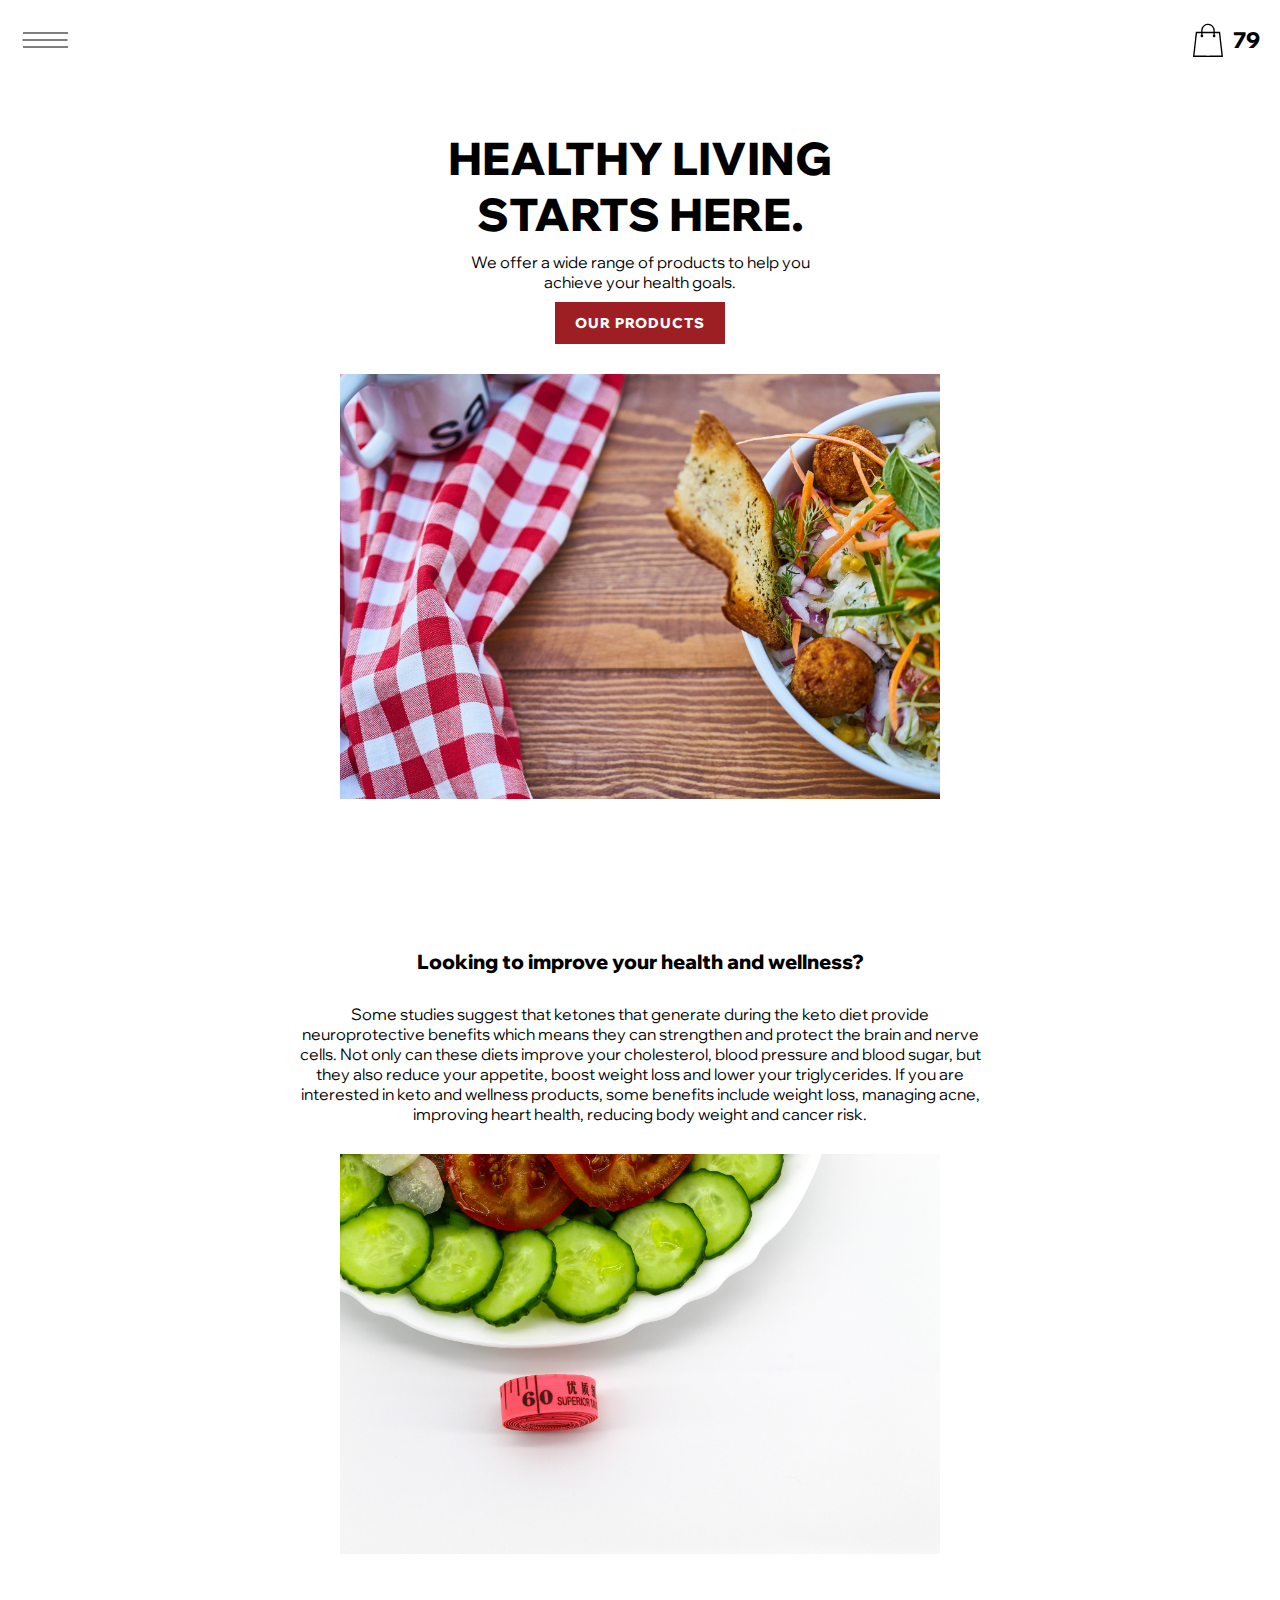
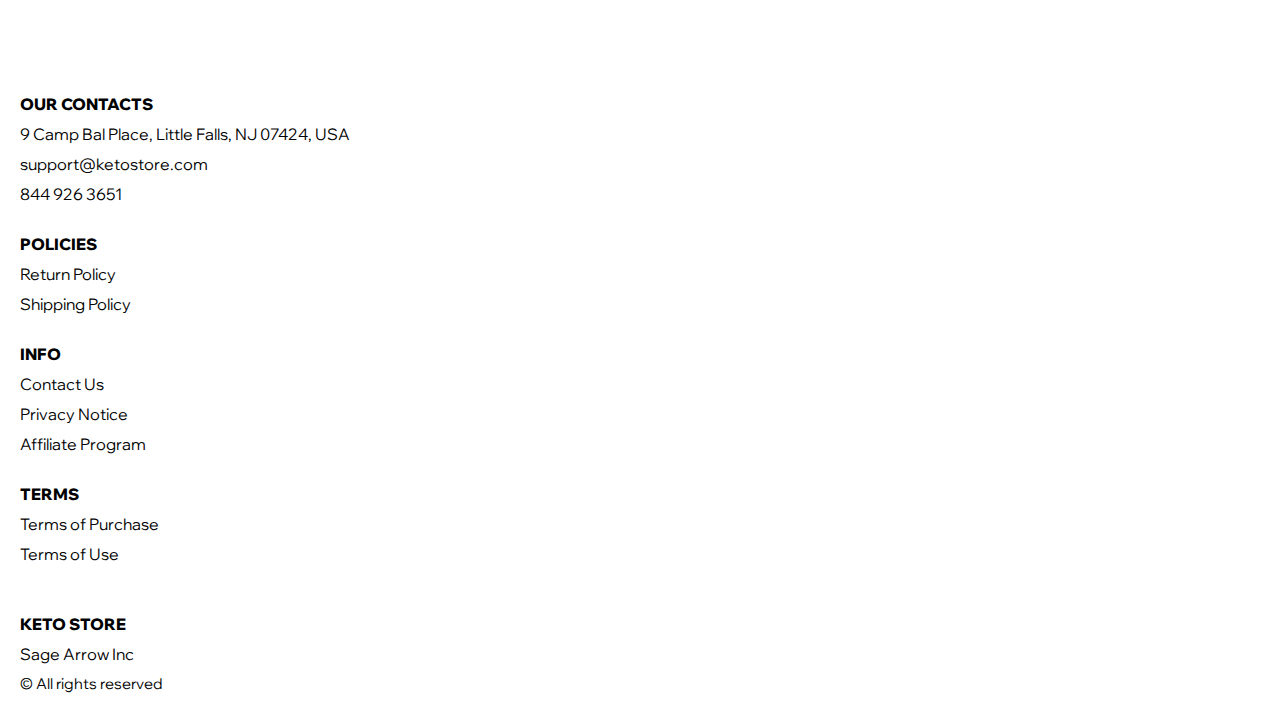
==== index.html @ 3be4cb84 "+" ====
<!DOCTYPE html>
<html lang="en">
  <head>
    <meta charset="UTF-8" />
    <meta http-equiv="X-UA-Compatible" content="IE=edge" />
    <meta name="viewport" content="width=device-width, initial-scale=1.0" />
    <link rel="stylesheet" href="./css/style.css" />
    <title>Shop</title>
  </head>

  <body class="front-page__main">
    <div class="wrapper">
      <div class="error__overlay js_error__overlay">
        <div class="error">
          <span class="text bold error__text error__title">ERROR:</span>
          <p class="text error__text">
            You cannot add more than $500 worth of items to your cart.
          </p>
          <p class="text error__text">The selected item will not be added.</p>
          <button class="text error__btn js_error__btn">close</button>
        </div>
      </div>

      <main class="main">
        <div class="hero__wrapper-main">
          <div class="header__wrapper">
            <div class="container">
          
          
             <header class="header">
               <div class="header__top">
                 <div class="header__btn-block">
                   <button class="header__btn js_menu-btn">
                     <span></span>
                   </button>
                 </div>
     
                   <nav class="nav js_menu">
                     <a href="./index.html" class="header__logo logo js_website-name"></a>
                   
                     <ul class="nav__list">
                       <li class="nav__item">
                         <a href="./contacts.html" class="nav__item">Contact Us</a>
                       </li>
                       <li class="nav__item">
                         <a href="./return.html" class="nav__item">Return Policy</a>
                       </li>
                       <li class="nav__item">
                         <a href="./purchase.html" class="nav__item">Terms of Purchase</a>
                       </li>
                       <li class="nav__item">
                         <a href="./privacy.html" class="nav__item">Privacy Notice</a>
                       </li>
                       <li class="nav__item">
                         <a href="./shipping.html" class="nav__item">Shipping Policy</a>
                       </li>
                       <li class="nav__item">
                         <a href="./use.html" class="nav__item">Terms of Use</a>
                       </li>
                     </ul>
                   </nav>
     
                   <a href="./shop.html" class="cart__span-box">
                        
                     <svg version="1.0" xmlns="http://www.w3.org/2000/svg" width="884.000000pt" height="980.000000pt" viewBox="0 0 884.000000 980.000000" preserveAspectRatio="xMidYMid meet">
                    
                    <g transform="translate(0.000000,980.000000) scale(0.100000,-0.100000)" stroke="none">
                    <path d="M4190 9785 c-397 -49 -766 -214 -1078 -479 -198 -169 -378 -403 -492
                    -640 -142 -295 -175 -460 -186 -931 -2 -126 -7 -254 -10 -282 l-5 -53 -784 0
                    c-431 0 -786 -4 -789 -8 -7 -11 -57 -438 -256 -2182 -403 -3524 -580 -5101
                    -580 -5162 l0 -48 4410 0 4410 0 0 46 c0 53 -25 278 -250 2264 -404 3559 -578
                    5068 -586 5082 -3 4 -358 8 -789 8 l-784 0 -5 53 c-3 28 -8 164 -11 301 -8
                    366 -25 491 -96 700 -298 870 -1211 1443 -2119 1331z m555 -419 c203 -46 435
                    -147 597 -262 109 -78 297 -267 375 -377 70 -100 168 -287 207 -395 71 -198
                    96 -386 96 -709 l0 -223 -1600 0 -1600 0 0 219 c0 228 11 374 36 501 39 191
                    146 435 267 607 77 109 266 299 372 375 197 139 461 247 680 278 97 14 489 4
                    570 -14z m-2315 -2595 l0 -219 -54 -40 c-105 -80 -151 -185 -144 -331 6 -113
                    44 -197 122 -269 90 -81 132 -97 261 -97 98 0 116 3 167 27 76 35 153 109 192
                    183 30 57 31 65 31 175 0 106 -2 119 -28 170 -16 30 -57 84 -93 120 l-64 66 0
                    217 0 217 1600 0 1600 0 0 -217 0 -217 -64 -66 c-36 -36 -77 -90 -93 -120 -26
                    -51 -28 -64 -28 -170 0 -110 1 -118 31 -175 39 -74 116 -148 192 -183 51 -24
                    69 -27 167 -27 129 0 171 16 261 97 78 72 116 156 122 269 7 145 -38 248 -144
                    332 l-54 42 0 217 0 218 615 0 c338 0 615 -3 615 -7 0 -5 5 -37 10 -73 18
                    -125 261 -2247 520 -4540 197 -1744 221 -1961 215 -1971 -8 -12 -7922 -12
                    -7929 0 -7 10 30 344 224 2061 291 2568 505 4432 516 4498 l6 32 614 0 614 0
                    0 -219z"></path>
                    </g>
                    </svg>
                       <span class="cart__span js_cart__span">79</span>
                   </a>
               
               </div>
             </header>
          
           </div>
         </div>

          <div class="hero__wrapper">
            <div class="container">
              <section class="hero">
                <img src="./img/bg.jpg" alt="" class="hero__bg-img">
                <div class="hero__inner">
                  <div class="hero__block">
                    <h1 class="title js_main-title"></h1>
                      <p class="text js_sub-title"></p>  
                      <a href="./products.html" class="btn phrase__btn">our products</a>
                           
                  </div>
                   <img src="./img/bg2.jpg" alt="" class="hero__img ">
                </div>
              </section>
            </div>
          </div>
        </div>


        <div class="phrase__wrapper">
          <div class="container">
            <section class="phrase">
              
              <div class="phrase__block">
                <h2 class="phrase__title js_main-second-title"></h2>
                <p class="text js_second-sub-title"></p>
           
              </div>
               <img src="./img/bg3.jpg" alt="" class="phrase__img">
             
            </section>
          </div>
        </div>
      </main>

      <div class="footer__wrapper">
        <div class="container">
              <footer class="footer">
          
                <div class="footer__top">
                  <div class="footer__top-block">
                    <div class="footer__block">
                      <p class="footer__title">Our Contacts</p>
                      <ul class="footer__list">
                        <li class="footer__item">
                          <span class="text text--mb js_website-address"></span>
                         </li>
                         <li class="footer__item">
                          <a href="" class="footer__link js_website-email"></a>
                          </li>
                          <li class="footer__item">
                            <a href="" class="footer__link js_website-phone"></a>
                          </li>
                      </ul>
                    </div>
              
                    <div class="footer__block">
                      <p class="footer__title">Policies</p>
                      <ul class="footer__list">
                        <li class="footer__item">
                          <a href="./return.html" class="footer__link">Return Policy</a>
                         </li>
                         <li class="footer__item">
                           <a href="./shipping.html" class="footer__link">Shipping Policy</a>
                          </li>
                      </ul>
                    </div>
                    <div class="footer__block">
                      <p class="footer__title">Info</p>
                      <ul class="footer__list">
                        <li class="footer__item">
                          <a href="./contacts.html" class="footer__link">Contact Us</a>
                         </li>
                         <li class="footer__item">
                           <a href="./privacy.html" class="footer__link">Privacy Notice</a>
                          </li>
                          <li class="footer__item">
                            <a href="./affiliate-program.html" class="footer__link">Affiliate Program</a>
                           </li>
                      
                      </ul>
                    </div>
                    <div class="footer__block">
                      <p class="footer__title">Terms</p>
                      <ul class="footer__list">
                        <li class="footer__item">
                          <a href="./purchase.html" class="footer__link">Terms of Purchase</a>
                         </li>
                         <li class="footer__item">
                           <a href="./use.html" class="footer__link">Terms of Use</a>
                          </li>
                      </ul>
                    </div>
                 
                  </div>
                
                </div>
          
                <div class="footer__bottom">
                  <div class="footer__block--bottom">
                   <div>
                    <a href="./index.html" class="footer__logo logo js_website-name"></a>
                    <p class="text text--mb js_website-corp"></p>
                   </div>
                    <span class="footer__span">© All rights reserved</span>
                  </div>
                </div>
              </footer>
            </div>
      </div>
    </div>

    <script
      type="text/javascript"
      src="https://thebestproductmanager.com/products/prices-nxg-object"
    ></script>
    <script type="module" src="./js/on-load.js"></script>
    <script type="module" src="./js/website-data.js"></script>
    <script>
      const menuBtn = document.querySelector('.js_menu-btn');
      const menu = document.querySelector('.js_menu');
      menuBtn.addEventListener('click', () => {
        menuBtn.classList.toggle('active');
        menu.classList.toggle('open-menu');
        document.body.classList.toggle('open-menu');
      });
    </script>
  </body>
</html>
---- css/style.css ----
@import './fonts.css';
@import './vars.css';
@import './utils.css';
@import './header.css';
@import './footer.css';
@import './hero.css';
@import './products.css';
@import './product.css';
@import './text-section.css';
@import './order.css';
@import './thank-you.css';
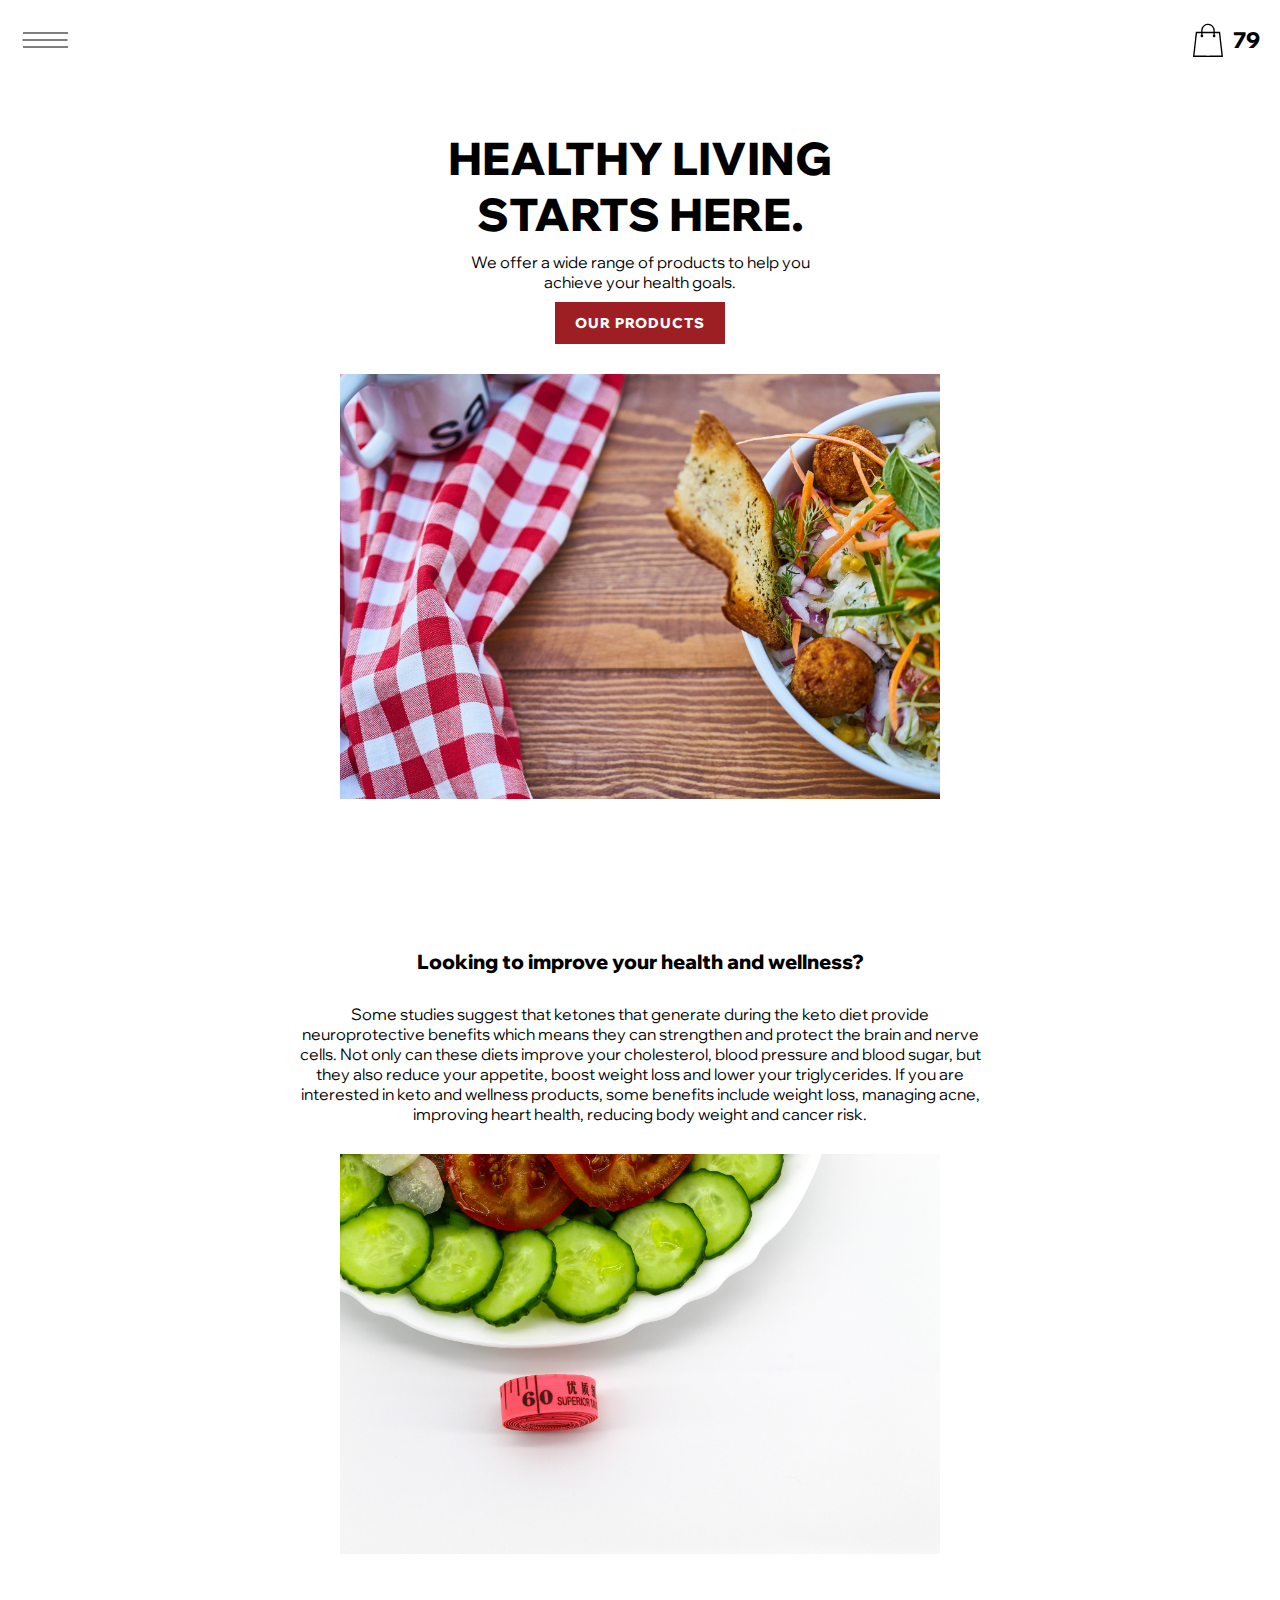
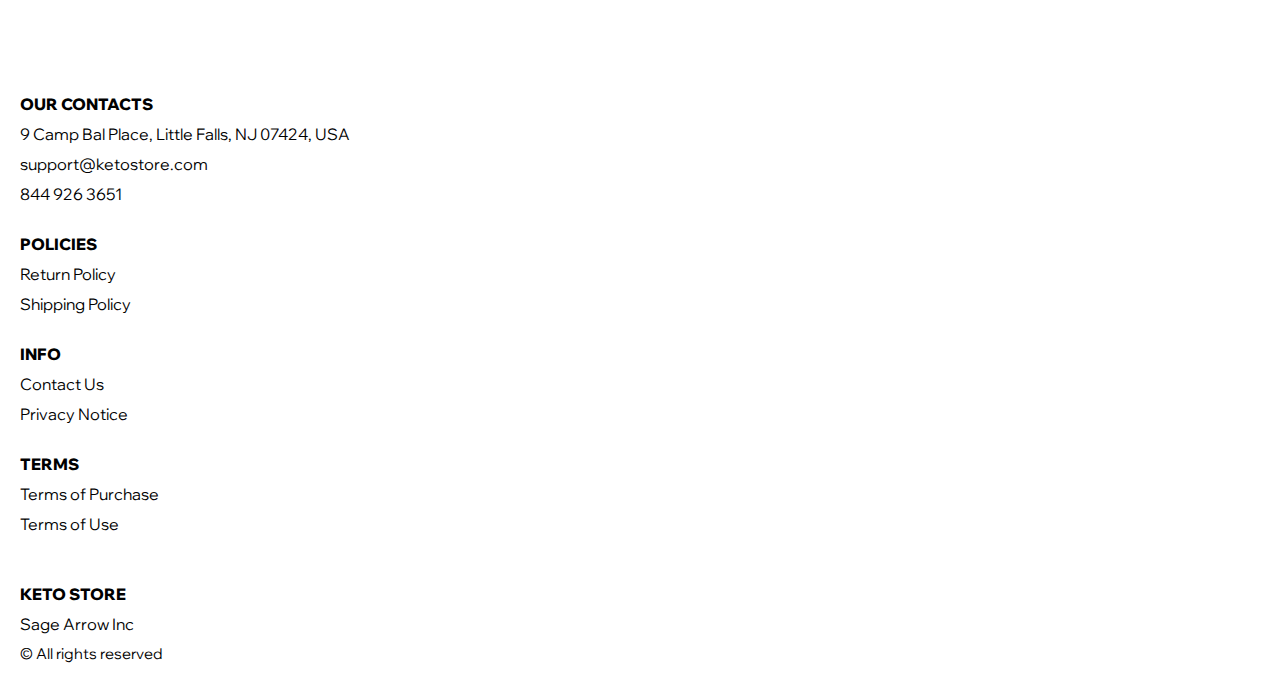
==== commit 679988ea: "remove affiliate-program, return info" ====
--- a/index.html
+++ b/index.html
@@ -171,9 +171,7 @@
                          <li class="footer__item">
                            <a href="./privacy.html" class="footer__link">Privacy Notice</a>
                           </li>
-                          <li class="footer__item">
-                            <a href="./affiliate-program.html" class="footer__link">Affiliate Program</a>
-                           </li>
+                       
                       
                       </ul>
                     </div>
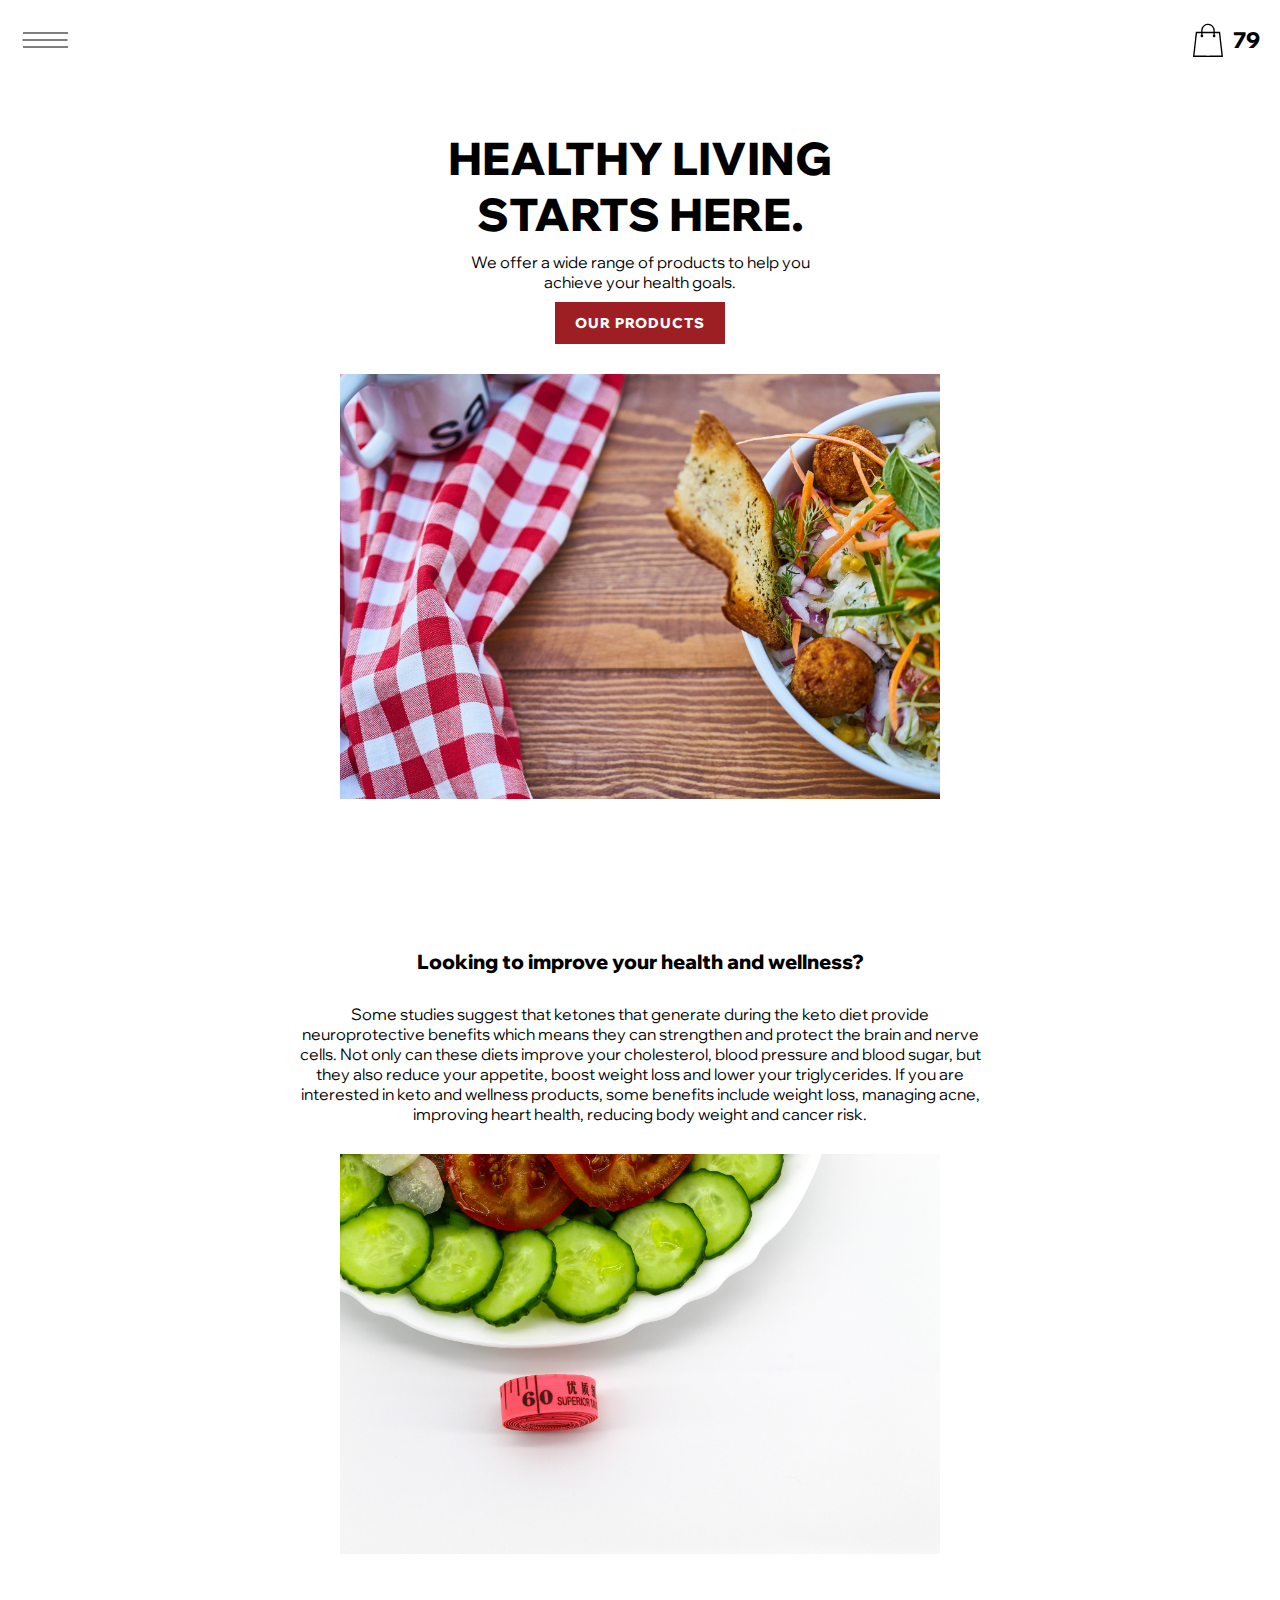
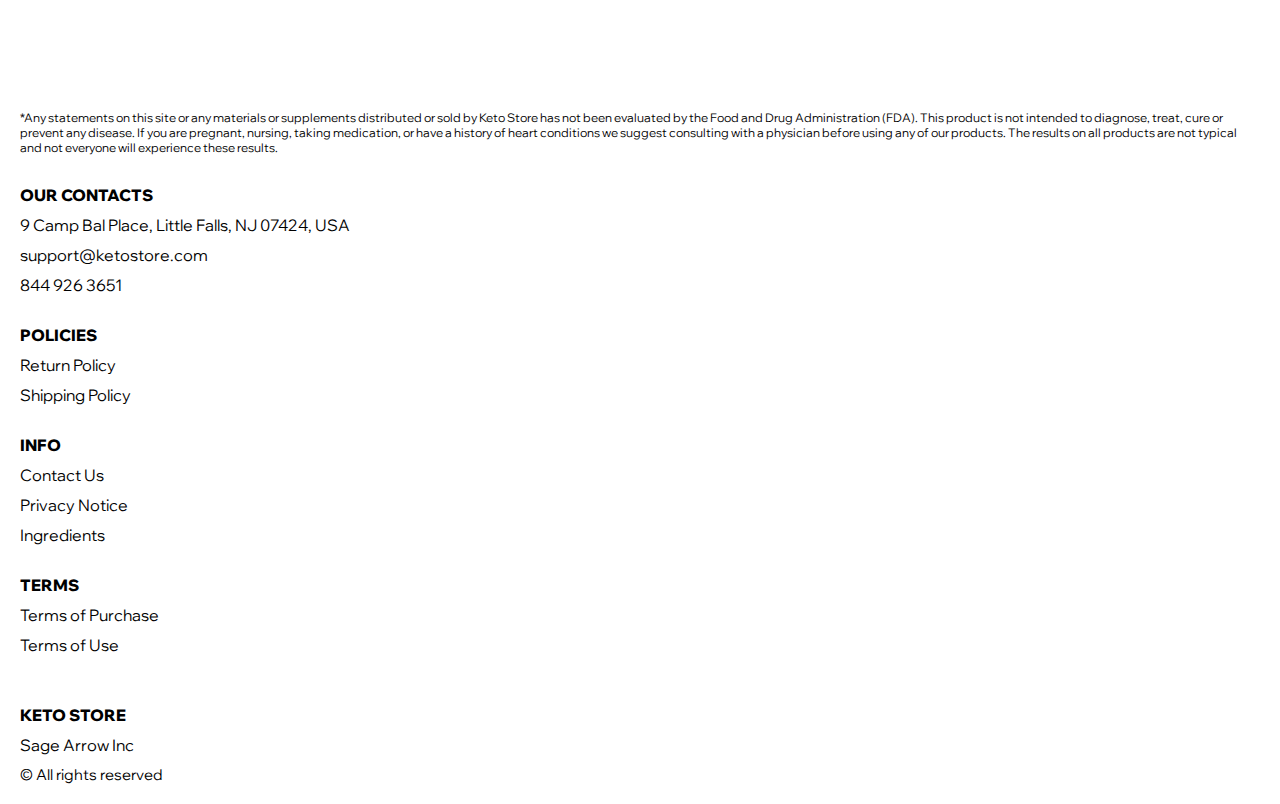
==== commit fd76918a: "edits 08.06.23" ====
--- a/index.html
+++ b/index.html
@@ -133,7 +133,7 @@
       <div class="footer__wrapper">
         <div class="container">
               <footer class="footer">
-          
+                <p style="padding-top: 16px; font-size: 12px; margin-bottom: 3rem;">*Any statements on this site or any materials or supplements distributed or sold by <span class="js_website-name"></span> has not been evaluated by the Food and Drug Administration (FDA). This product is not intended to diagnose, treat, cure or prevent any disease. If you are pregnant, nursing, taking medication, or have a history of heart conditions we suggest consulting with a physician before using any of our products. The results on all products are not typical and not everyone will experience these results.</p>
                 <div class="footer__top">
                   <div class="footer__top-block">
                     <div class="footer__block">
@@ -171,6 +171,9 @@
                          <li class="footer__item">
                            <a href="./privacy.html" class="footer__link">Privacy Notice</a>
                           </li>
+                          <li class="footer__item">
+                            <a href="./ingredients.html" class="footer__link">Ingredients</a>
+                           </li>
                        
                       
                       </ul>
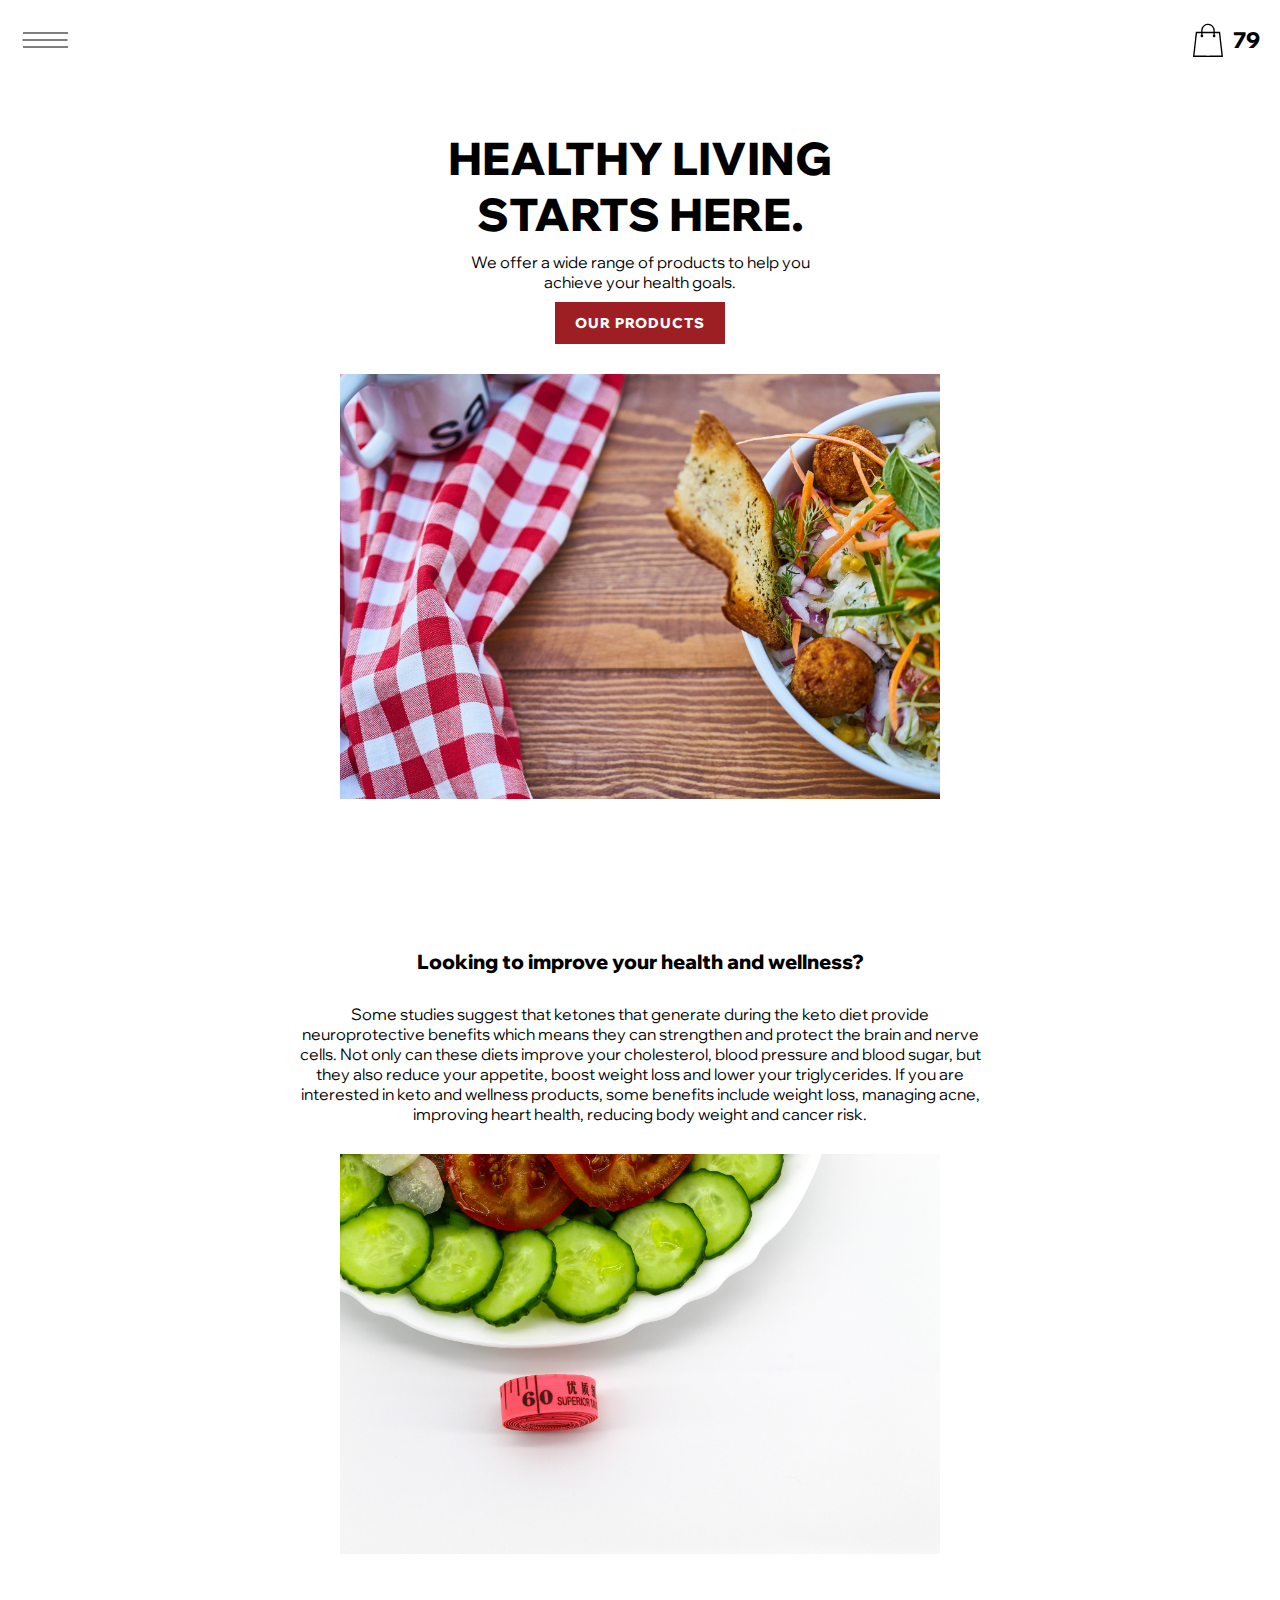
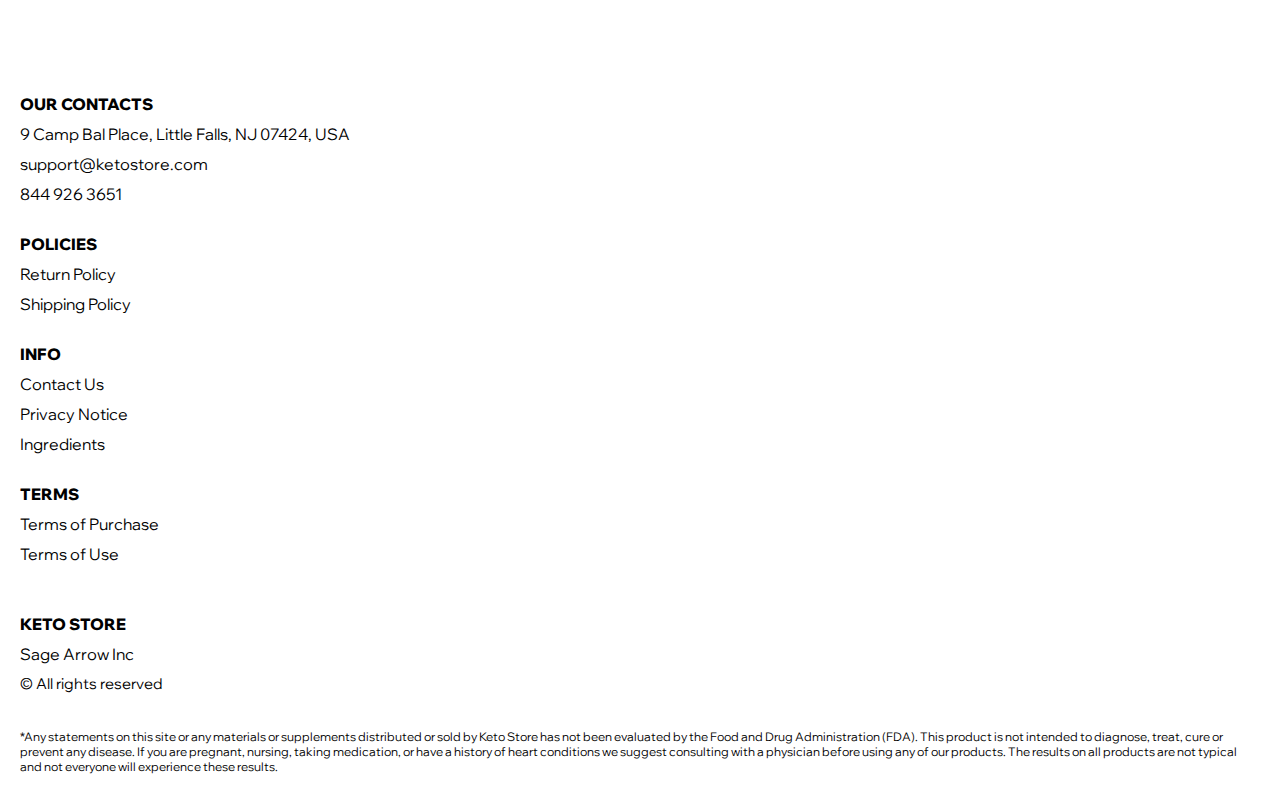
==== commit 0a4a087c: "edits 08.06.23" ====
--- a/index.html
+++ b/index.html
@@ -133,7 +133,6 @@
       <div class="footer__wrapper">
         <div class="container">
               <footer class="footer">
-                <p style="padding-top: 16px; font-size: 12px; margin-bottom: 3rem;">*Any statements on this site or any materials or supplements distributed or sold by <span class="js_website-name"></span> has not been evaluated by the Food and Drug Administration (FDA). This product is not intended to diagnose, treat, cure or prevent any disease. If you are pregnant, nursing, taking medication, or have a history of heart conditions we suggest consulting with a physician before using any of our products. The results on all products are not typical and not everyone will experience these results.</p>
                 <div class="footer__top">
                   <div class="footer__top-block">
                     <div class="footer__block">
@@ -204,6 +203,7 @@
                   </div>
                 </div>
               </footer>
+              <p style="padding-top: 16px; font-size: 12px; margin-bottom: 3rem;">*Any statements on this site or any materials or supplements distributed or sold by <span class="js_website-name"></span> has not been evaluated by the Food and Drug Administration (FDA). This product is not intended to diagnose, treat, cure or prevent any disease. If you are pregnant, nursing, taking medication, or have a history of heart conditions we suggest consulting with a physician before using any of our products. The results on all products are not typical and not everyone will experience these results.</p>
             </div>
       </div>
     </div>
